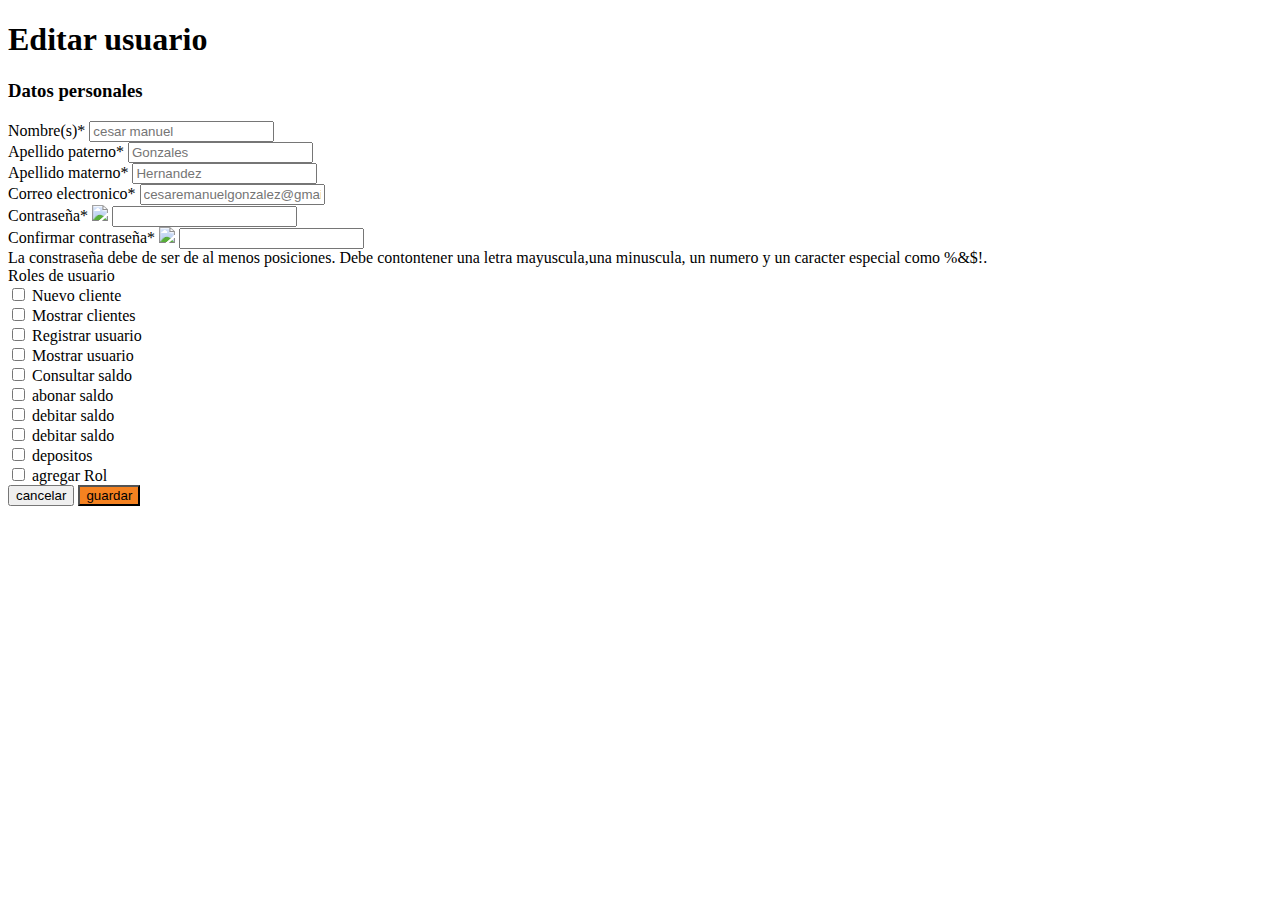
==== ejercisio replica/index.html @ 5ff6b653 "Add files via upload" ====
<!DOCTYPE html>
<html lang="en">
<head>
    <link rel = "stylesheet" href="/src/css/bootstrap.min.css">
    <link rel = "stylesheet" href="/src/css/stilos.css">
    <meta charset="UTF-8">
    <meta http-equiv="X-UA-Compatible" content="IE=edge">
    <meta name="viewport" content="width=device-width, initial-scale=1.0">
    <title>editar usuario</title>
</head>
<body>
    <div class="container">
        <form class="col-md-12 col-sm-12 col-xs-12 col-auto">
            <div class="col-md-4 py-3">
                <h1 class="row col-md-12 colorazul">
                    Editar usuario
                </h1>
            </div>
            <div class="row border border-5 col-md-12 col-sm-12 col-xs-12 col-auto">
                <h3 class = "col-auto colorNaranja mx-4 py-3">Datos personales</h3>
                <div class="row  text-wrap mx-3" >
                    <div class="col-md-2 col-xs-6 col-sm-4 col-auto  colorazul ">
                        <span class="form-label colorazul h6">Nombre(s)</span><span class="colorNaranja">*</span>
                        <input type="text" class="form-control " id="primer nombre" required placeholder="cesar manuel">
                    </div>
                    <div class="col-md-2 col-xs-6 col-sm-4 col-auto colorazul">
                        <span class="form-label h6 col-sm-2 posicionRealtiva">Apellido paterno</span><span class="colorNaranja">*</span>
                        <input type="text" class="form-control" id="apellido paterno" required placeholder="Gonzales">
                    </div>
                    <div class="col-md-2 col-xs-6 col-sm-4  col-auto colorazul posicionRealtiva">
                        <span  class="form-label h6 ">Apellido materno</span><span class="colorNaranja">*</span>
                        <input type="text" class="form-control" id="apellidso materno" required placeholder="Hernandez">
                    </div>
                    <div class="col-md-4  col-xs-12 col-sm-6 col-auto colorazul posicionRealtiva">
                        <span class="form-label h6">Correo electronico</span><span class="colorNaranja">*</span>
                        <input type="password" class="form-control " id="correo electronico" required placeholder="cesaremanuelgonzalez@gmail.com">
                    </div>
                    <div class = "row g-3">
                        <div class="col-md-3 col-xs-12 col-sm-8 col-auto posicionRealtiva">
                            <span class="form-label h5 colorazul">Contraseña</span><span class="colorNaranja">*</span>
                            <img src="/src/img/ojo cerrado.png" class="ojos" id = "ojosId">
                            <input type="password" class="form-control constrasena" required>
                            
                        </div>
                        
                        <div class="col-md-3 col-sm-8  col-auto posicionRealtiva">
                            <span class="form-label text-nowrap h5 colorazul">Confirmar contraseña</span><span class="colorNaranja">*</span>
                            <img src="/src/img/ojo cerrado.png" class="ojos ojos2">
                            <input type="password" class="form-control" id="constrasena1" required>
                        </div>
                        <div id="textoconstrasena" class="form-text col-md-12 text-wrap colorazul">
                            La constraseña debe de ser de al menos posiciones. Debe contontener una letra mayuscula,una minuscula, un numero y un caracter especial como %&$!.
                        </div>
                    </div>
                    <span class="row g-3 mx-1 col-md-10 border border-1 border-end-0 border-start-0 border-start-0"></span>
                    <div class="py-3 col-md-12 ">
                        <span class = "colorNaranja col-md-12 h3 ">Roles de usuario</span>
                        <div class="py-3 mx-1 text-wrap ">
                            <div class="form-check form-check-inline col-md-2">
                                <input class="form-check-input " type="checkbox" id = "nuevo cliente">
                                <span >Nuevo cliente</span>
                                <div class="boxcheck"></div>
                            </div>
                            <div class="form-check form-check-inline col-md-2">
                                <input class="form-check-input" type="checkbox" id = "mostrar clientes">
                                <span >Mostrar clientes</span>
                            </div>
                            <div class="form-check form-check-inline col-md-2">
                                <input class="form-check-input" type="checkbox" id = "registrar usuario">
                                <label class="form-check-label" for="registrar usuario">Registrar usuario</label>
                                
                            </div>
                            <div class="form-check form-check-inline col-md-2">
                                <input class="form-check-input" type="checkbox" id = "mostrar usuario">
                                <span >Mostrar usuario</span>
                            </div>
                            <div class="form-check form-check-inline col-md-2">
                                <input class="form-check-input" type="checkbox" id = "Consultar saldo">
                                <span >Consultar saldo</span>
                            </div>
                        </div>
                    </div>
                    <div class=" col-md-12 ">
                        
                        <div class="mx-1 text-wrap ">
                            <div class="form-check form-check-inline col-md-2">
                                <input class="form-check-input" type="checkbox" id = "abonar saldo">
                                <span >abonar saldo</span>
                            </div>
                            <div class="form-check form-check-inline col-md-2">
                                <input class="form-check-input" type="checkbox" id = "debitar saldo">
                                <span >debitar saldo</span>
                            </div>
                            <div class="form-check form-check-inline col-md-2">
                                <input class="form-check-input" type="checkbox" id = "debitar saldo">
                                <span >debitar saldo</span>
                                
                            </div>
                            <div class="form-check form-check-inline col-md-2">
                                <input class="form-check-input" type="checkbox" id = "depositos">
                                <span >depositos</span>
                            </div>
                            <div class="form-check form-check-inline col-md-2">
                                <input class="form-check-input" type="checkbox" id = "depositos">
                                <span >agregar Rol</span>
                            </div>
                        </div>
                    </div>
                    
                    <div class="py-4 mx-4 d-grid gap-2 d-md-flex justify-content-md-end col-md-10 col-sm-12 col-xs-12 col-auto">
                        <button type="button" class="col-xs-1 col-sm-2 col-md-2  btn btn-outline-secondary animacionazul colorazul">cancelar</button>
                        <button class="btn btn-primary col-xs-1 col-sm-2 col-md-2  " style="background: #F58220" type="button">guardar</button>
                      </div>

                </div>
            </div>
        </form>
    </div>
    <script src="/src/js/main.js"></script>
</body>
</html>
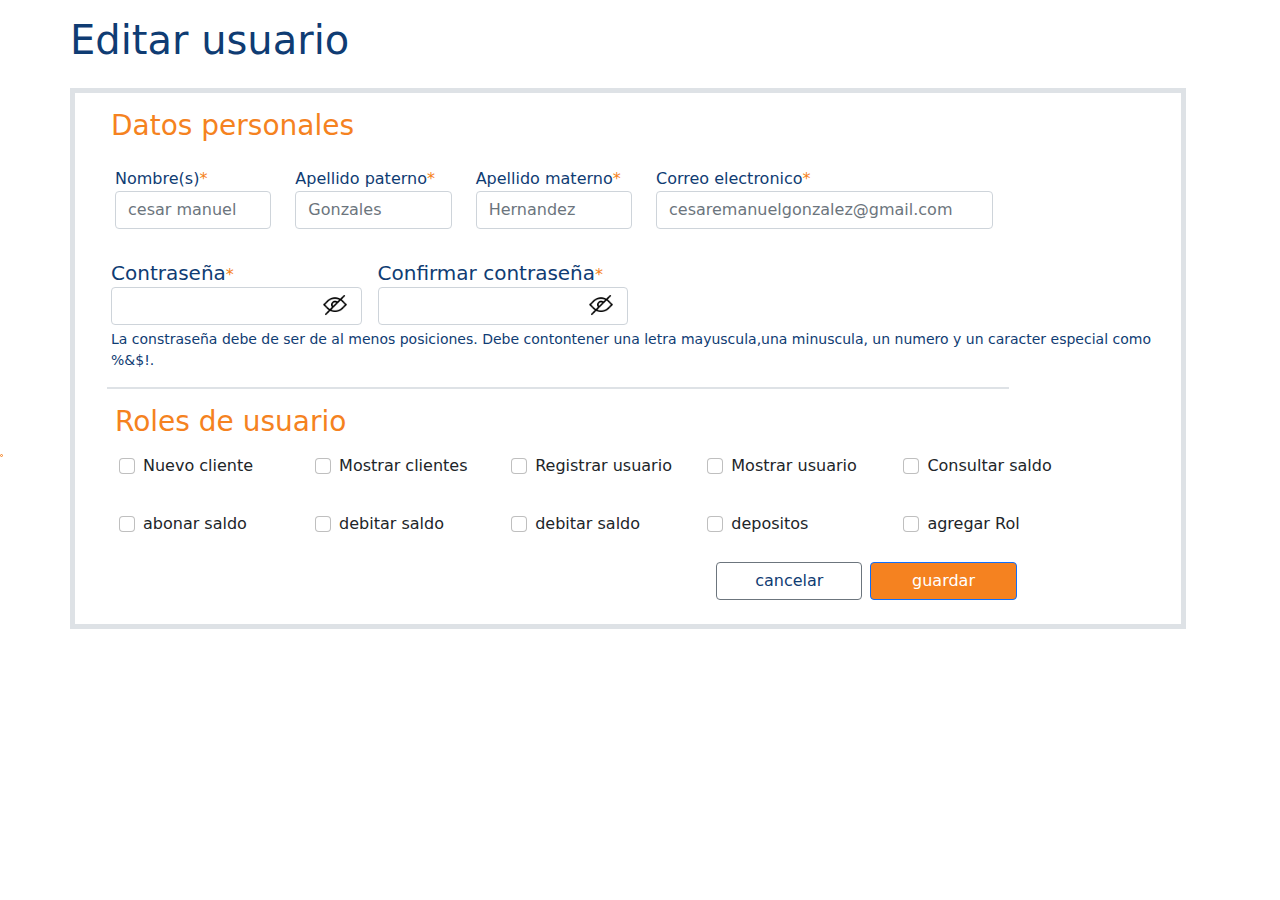
==== commit c497e758: "Add files via upload" ====
--- a/ejercisio replica/index.html
+++ b/ejercisio replica/index.html
@@ -1,8 +1,8 @@
 <!DOCTYPE html>
 <html lang="en">
 <head>
-    <link rel = "stylesheet" href="/src/css/bootstrap.min.css">
-    <link rel = "stylesheet" href="/src/css/stilos.css">
+    <link rel = "stylesheet" href="assets/css/bootstrap.min.css">
+    <link rel = "stylesheet" href="assets/css/stilos.css">
     <meta charset="UTF-8">
     <meta http-equiv="X-UA-Compatible" content="IE=edge">
     <meta name="viewport" content="width=device-width, initial-scale=1.0">
@@ -38,14 +38,14 @@
                     <div class = "row g-3">
                         <div class="col-md-3 col-xs-12 col-sm-8 col-auto posicionRealtiva">
                             <span class="form-label h5 colorazul">Contraseña</span><span class="colorNaranja">*</span>
-                            <img src="/src/img/ojo cerrado.png" class="ojos" id = "ojosId">
+                            <img src="assets/img/ojo cerrado.png" class="ojos" id = "ojosId">
                             <input type="password" class="form-control constrasena" required>
                             
                         </div>
                         
                         <div class="col-md-3 col-sm-8  col-auto posicionRealtiva">
                             <span class="form-label text-nowrap h5 colorazul">Confirmar contraseña</span><span class="colorNaranja">*</span>
-                            <img src="/src/img/ojo cerrado.png" class="ojos ojos2">
+                            <img src="assets/img/ojo cerrado.png" class="ojos ojos2">
                             <input type="password" class="form-control" id="constrasena1" required>
                         </div>
                         <div id="textoconstrasena" class="form-text col-md-12 text-wrap colorazul">
--- a/ejercisio replica/assets/css/stilos.css
+++ b/ejercisio replica/assets/css/stilos.css
@@ -0,0 +1,46 @@
+.colorazul{
+    color: #0F3C73;
+    
+}
+label::before{
+    content: ' ';
+    border: solid 1px #F58220;
+    border-radius: 3px;
+    width: 0.8mm;
+    height: 0.8mm;
+    position: absolute;
+    left: 0px;
+
+}
+.animacionazul:hover{
+    background-color: #0F3C73;
+    cursor: pointer;
+}
+
+[type = "checkbox"]:checked + label::before{
+    border-color: #F58220;
+    color: #F58220;
+    content: '\f00c';
+}
+
+.colorNaranja{
+    color: #F58220;
+}
+
+.form-check-inline input:checked{
+    background: #F58220;
+}
+
+.ojos{
+    width: 50px;
+    height: 50px;
+    position: absolute;
+    right: 10px;
+    top: 70%;
+    transform: translateY(-50%);
+    
+    cursor: pointer;
+}
+.posicionRealtiva{
+    position: relative;
+}
